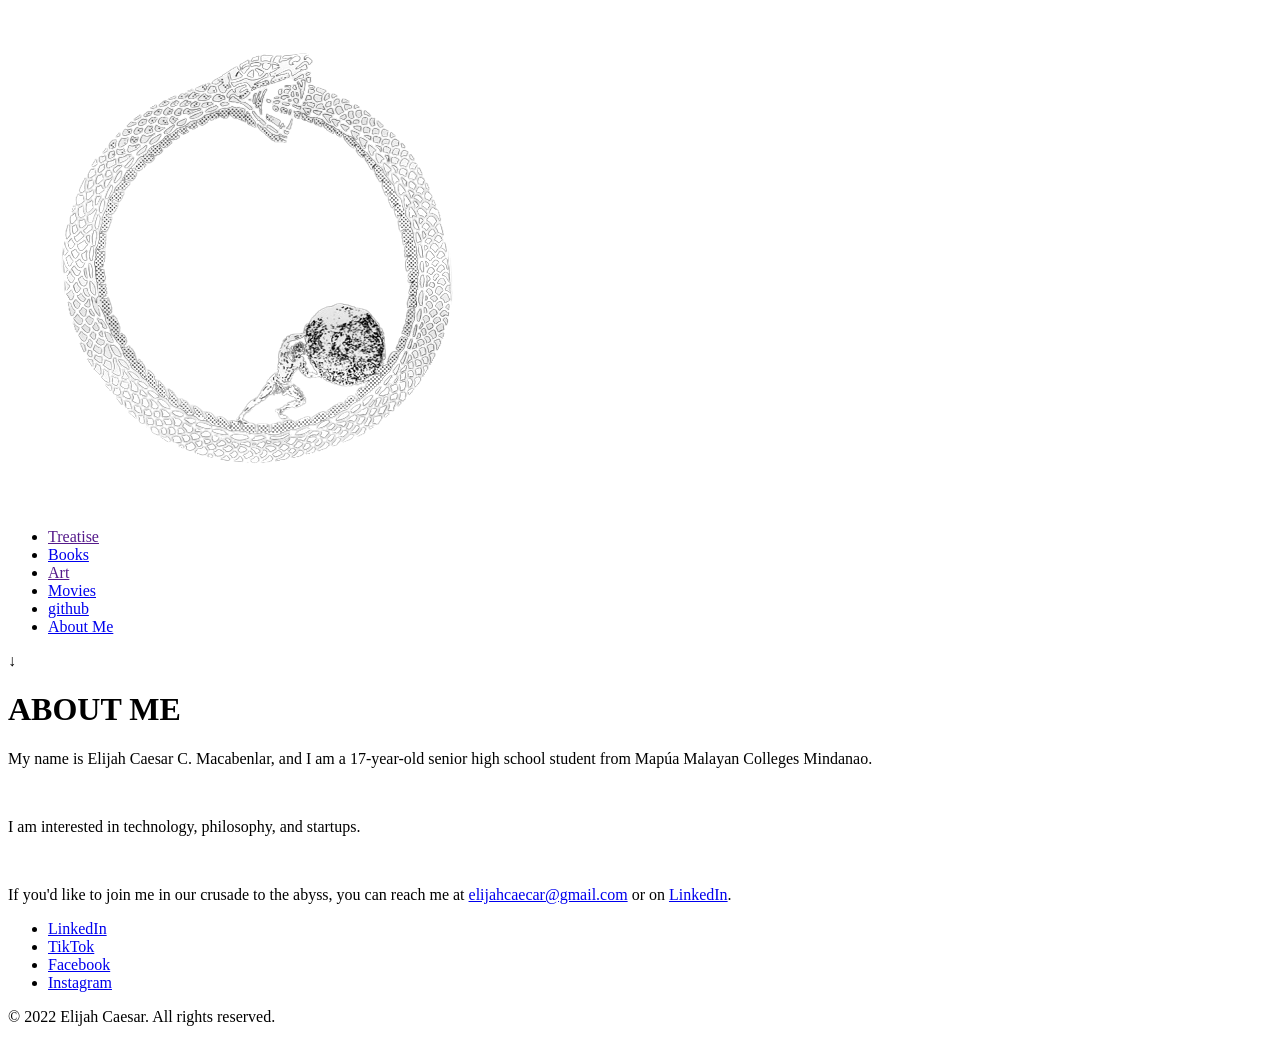
==== index.html @ 47c55516 "Update and rename Main_Page.html to index.html" ====
<!DOCTYPE html>
<html>
  <head>
    <title>Elijah Caesar</title>
    <link rel="stylesheet" type="text/css" href="Main_page.css">
  </head>
  <body>
    <div class="background">
      <div class="logo">
        <img src="Personal Web Logo.png">
      </div>
      <div class="taskbar">
        <ul>
          <li><a href="">Treatise</a></li>
          <li><a href="https://spectacular-feet-ef1.notion.site/9d674087a90d48728bbde0299b75942f" target="_blank">Books</a></li>
          <li><a href="">Art</a></li>
          <li>
            <a href="https://letterboxd.com/elijahcaesar/list/elijahs-peak-movie-picks/" target="_blank">Movies</a>
          </li>
          <li>
            <a href="https://github.com/parzivalsupreme" target="_blank">github</a>
          </li>
          <li><a href="About Me Page/about_me_page.html">About Me</a></li>
        </ul>
      </div> 
      <div id="arrow-down">&#x2193;</div>
      </div>
    <div class="AboutMe">
      <div>
        <h1 class="AboutMeheader">ABOUT ME</h1>
        <div class="aboutmetext">
          <p>My name is Elijah Caesar C. Macabenlar, and I am a 17-year-old senior high school student from Mapúa Malayan Colleges Mindanao.</p>
          <br>
            <p>I am interested in technology, philosophy, and startups.</p>
            <br>
           <p>If you'd like to join me in our crusade to the abyss, you can reach me at <a  href="mailto:elijahcaecar@gmail.com" target="_blank">elijahcaecar@gmail.com</a> or on <a  href="https://www.linkedin.com/in/elijah-macabenlar-a36b5524a/" target="_blank">LinkedIn</a>.</p>
        </div>
      </div>
    </div>
    <div class="girlwithapearlearring"></div>
    <div class="wandererabovetheseaoffog"></div>
    <div class="theschoolofathens"></div>
    <div class="nighthawks"></div>
    <div class="footer">
      <div class="socials">
        <ul>
          <li>
            <a href="https://www.linkedin.com/in/elijah-macabenlar-a36b5524a/" target="_blank">LinkedIn</a>
          </li>
          <li>
            <a href="https://www.tiktok.com/@elijahcaesar" target="_blank">TikTok</a>
          </li>
          <li>
            <a href="https://www.facebook.com/profile.php?id=100084972486421" target="_blank">Facebook</a>
          </li>
          <li>
            <a href="https://www.instagram.com/parzivalsupreme/" target="_blank">Instagram</a>
          </li>
        </ul>
      </div>
      <div class="Copyrightlicense">
        <p>© 2022 Elijah Caesar. All rights reserved.</p>
      </div>
    </div>
  </body>
</html>
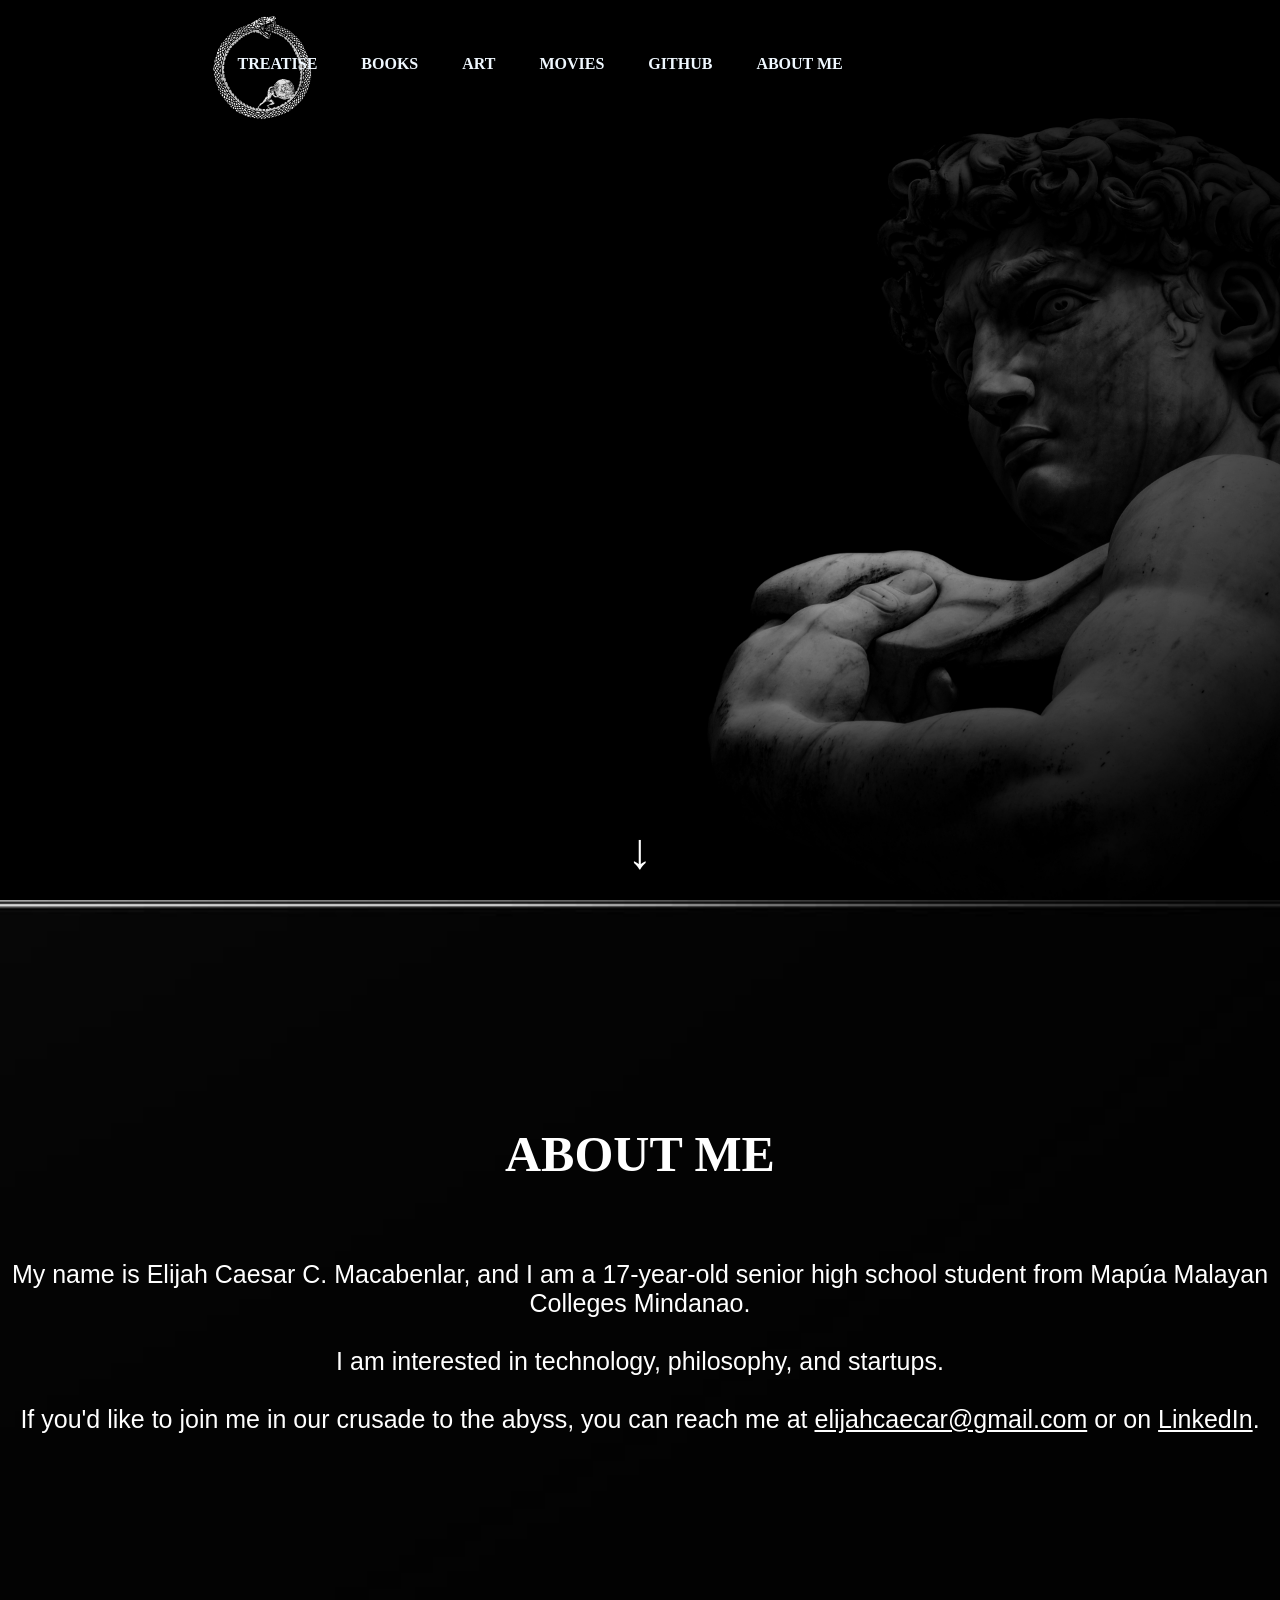
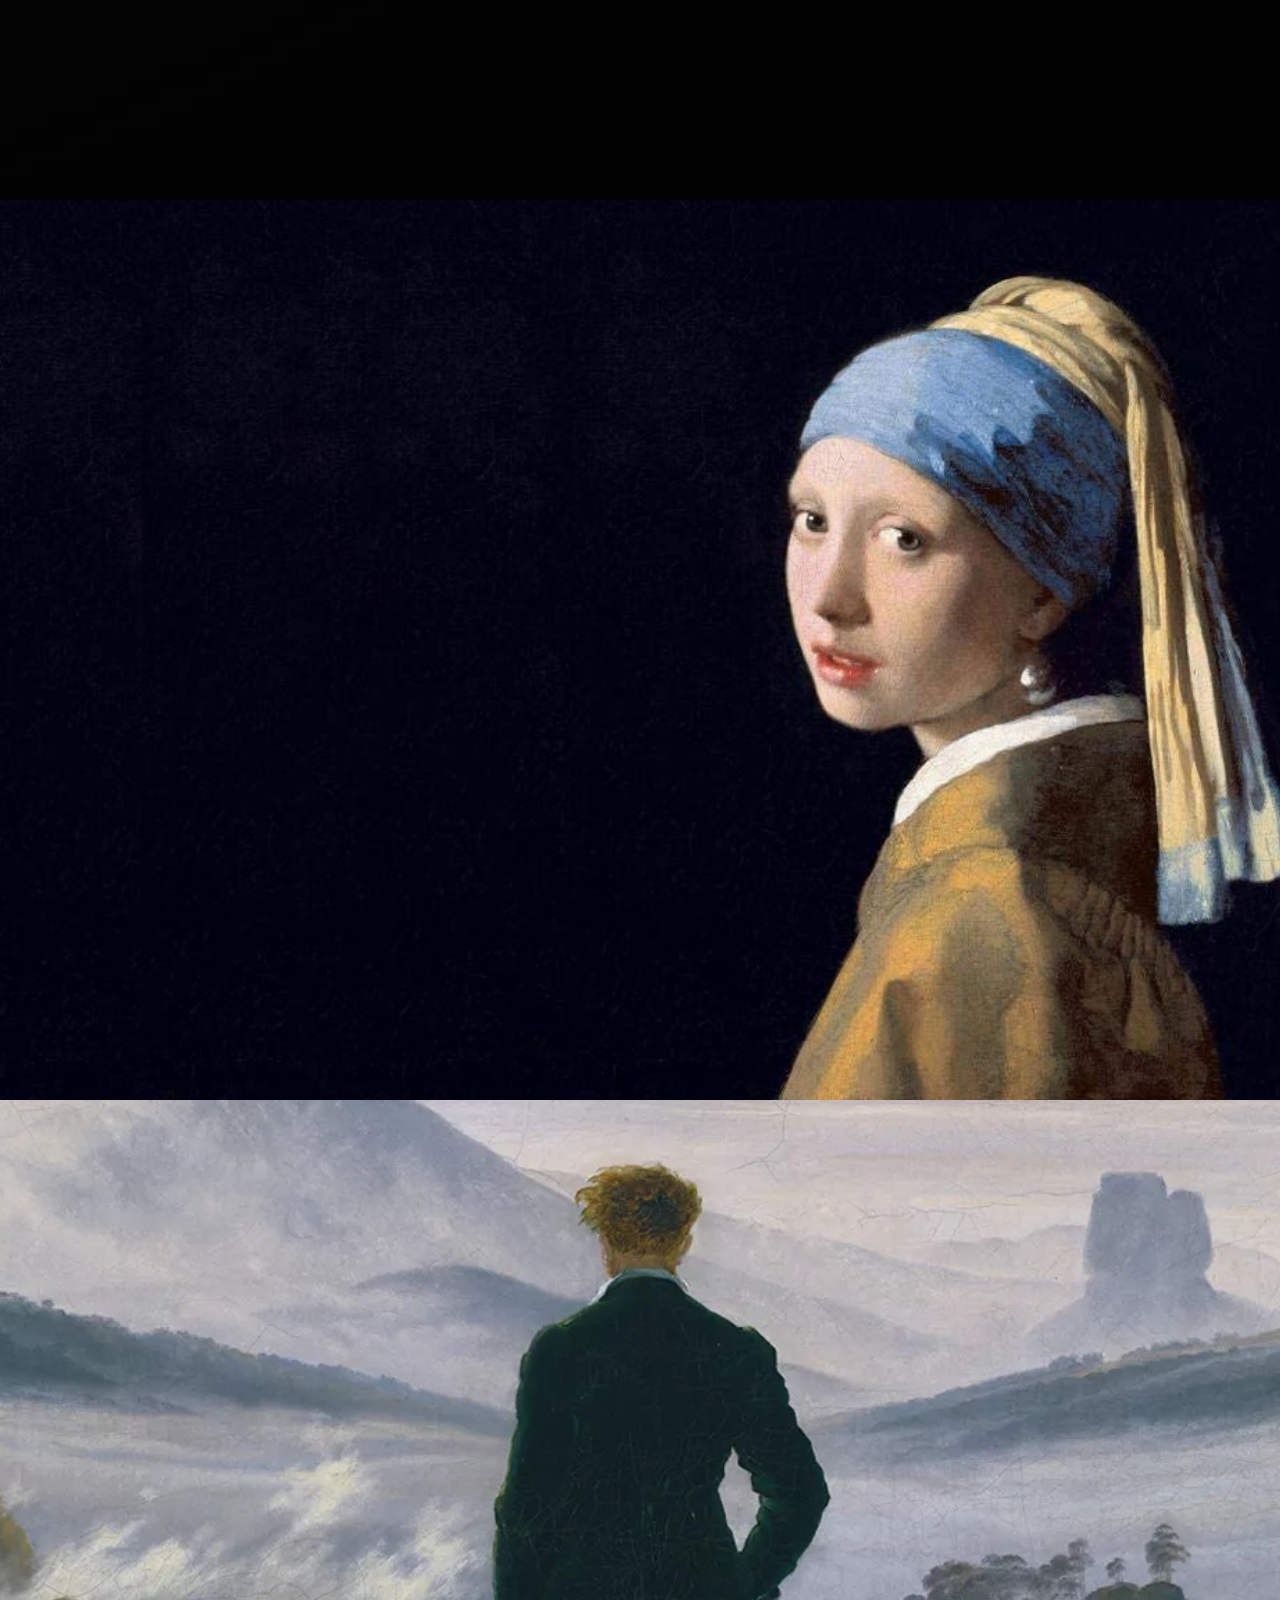
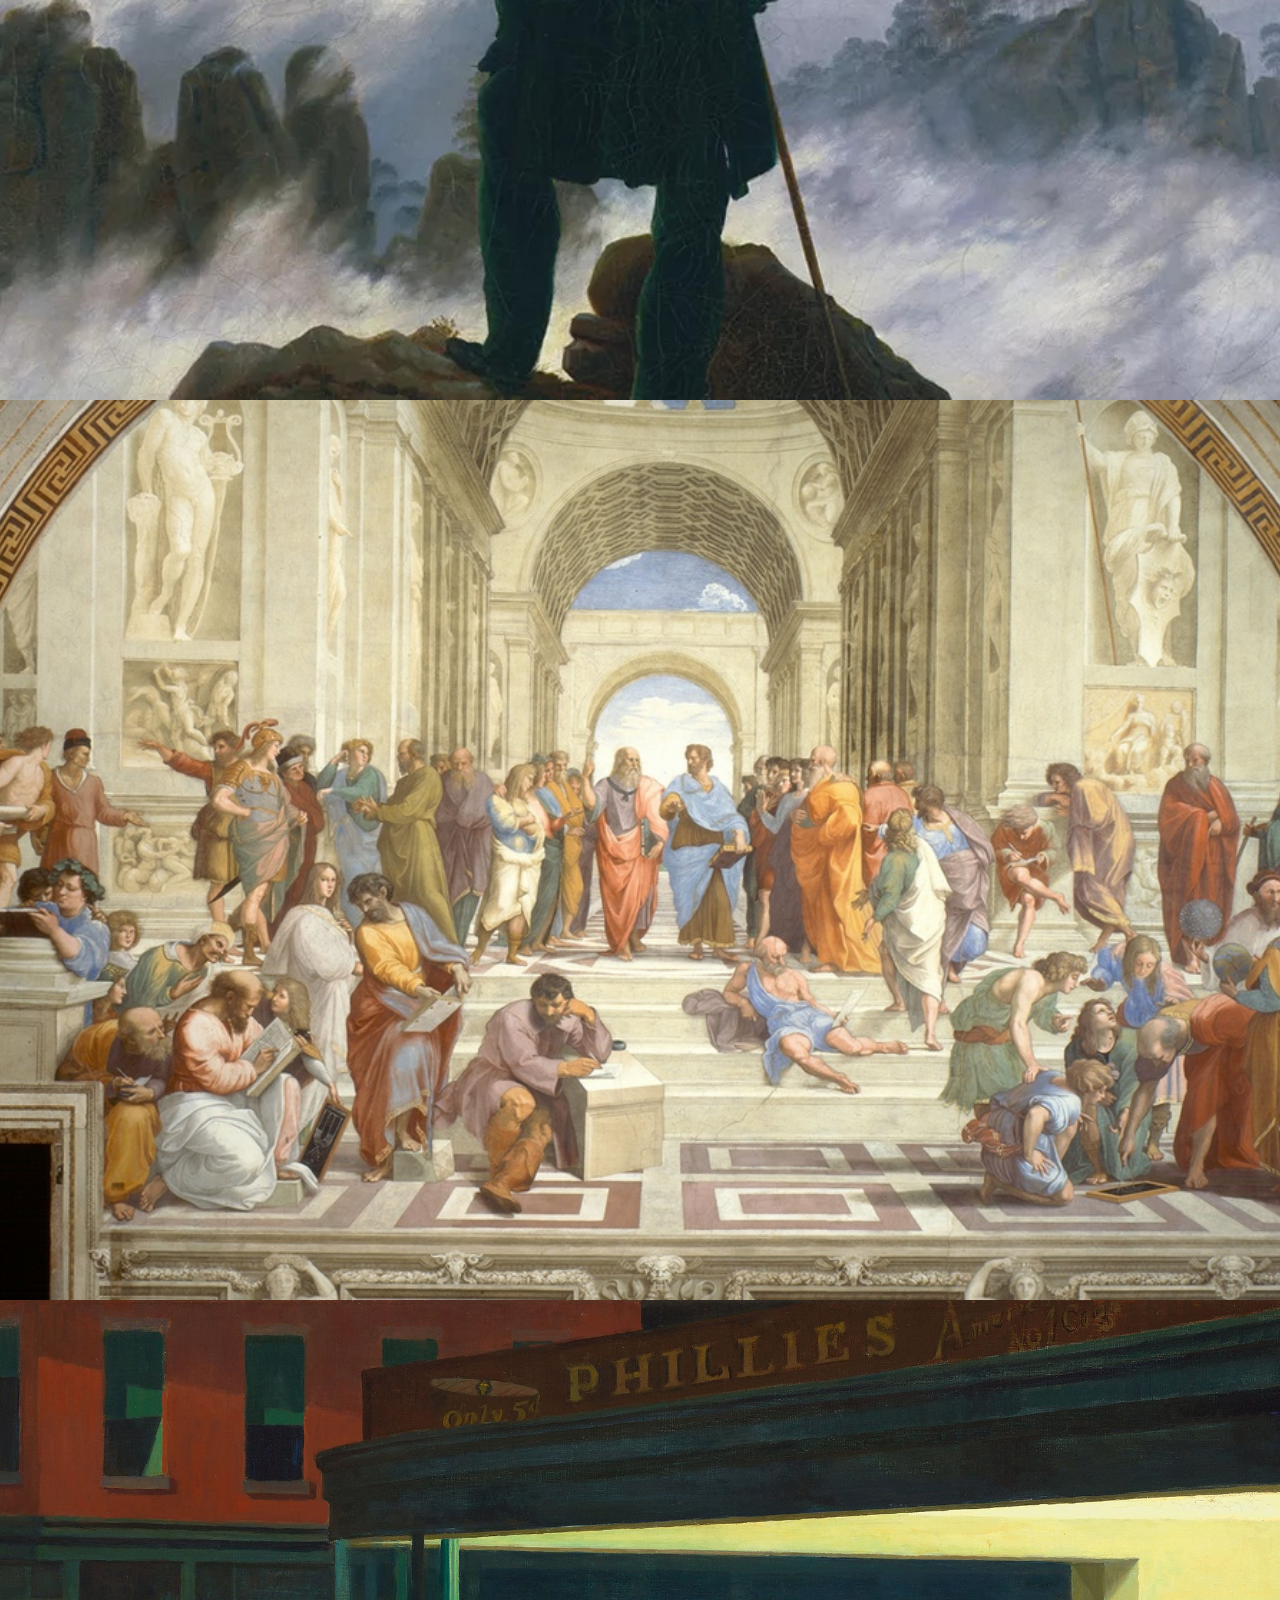
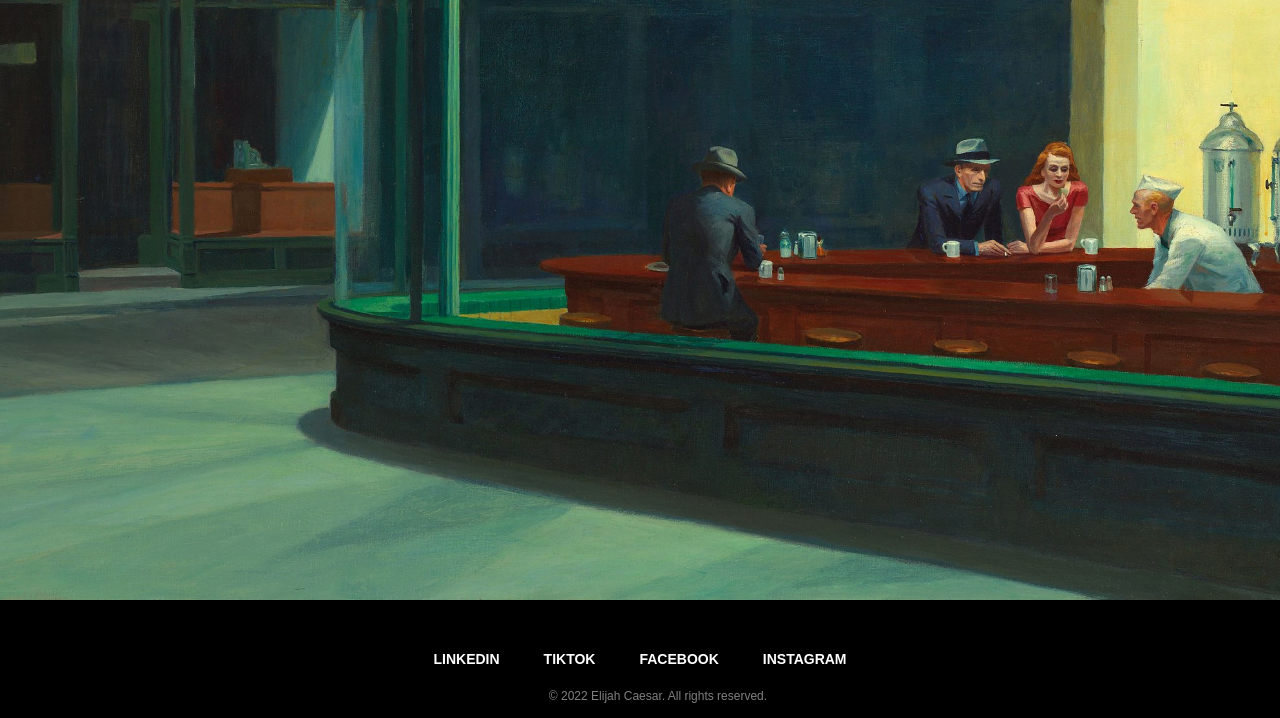
==== commit 5dde1d38: "Update index.html" ====
--- a/index.html
+++ b/index.html
@@ -2,7 +2,7 @@
 <html>
   <head>
     <title>Elijah Caesar</title>
-    <link rel="stylesheet" type="text/css" href="Main_page.css">
+    <link rel="stylesheet" type="text/css" href="styles.css">
   </head>
   <body>
     <div class="background">
--- a/styles.css
+++ b/styles.css
@@ -0,0 +1,184 @@
+*
+{
+  margin: 0;
+  padding: 0;
+}
+
+.background {
+  width: 100%;
+  height: 100vh;
+  background-image: url('download.jpg');
+  background-position: center;
+  background-size: cover;
+}
+
+.taskbar {
+  list-style-type: none;
+  margin:  auto;
+  padding-top: 55px;
+  padding-left: 17%;
+  display: block;
+  position: fixed;
+}
+
+.taskbar ul li {
+  display: inline-block;
+  list-style-type: none;
+  margin: 0 20px;
+  position: relative;
+}
+
+.taskbar ul li a{
+  text-decoration: none;
+  color: aliceblue;
+  text-transform: uppercase;
+  font-weight: bold;
+}
+
+.taskbar ul li::after{
+  content: "";
+  height: 3px;
+  width: 0%;
+  background: #FFFFFF;
+  position: absolute;
+  left: 0;
+  bottom: -5px;
+  transition: 0.3s;
+}
+
+.taskbar ul li:hover::after{
+  width: 100%;
+}
+
+.logo img{
+  width: 125px;
+  float: left;
+  padding-top: 5px;
+  padding-left: 200px;
+  position:fixed
+}
+
+.AboutMe {
+  width: 100%;
+  height: 100vh;
+  background-image: url('AboutMe.jpg');
+  background-position: center;
+  background-size: cover;
+}
+
+.girlwithapearlearring{
+  width: 100%;
+  height: 100vh;
+  background-image: url('girl with a pearl earring.jpg');
+  background-position: center;
+  background-size: cover;
+}
+
+.wandererabovetheseaoffog{
+  width: 100%;
+  height: 100vh;
+  background-image: url('Wanderer above the Sea of Fog.jpg');
+  background-position: center;
+  background-size: cover;
+}
+
+.theschoolofathens{
+  width: 100%;
+  height: 100vh;
+  background-image: url('The School of Athens.jpg');
+  background-position: center;
+  background-size: cover;
+}
+
+.nighthawks{
+  width: 100%;
+  height: 100vh;
+  background-image: url('Nighthawks.jpg');
+  background-position: center;
+  background-size: cover;
+}
+
+.AboutMeheader{
+  color: #FFFFFF;
+  position: absolute;
+  top: 125%;
+  width: 100%;
+  text-align: center;
+  font-size: 50px;
+}
+
+.aboutmetext{
+  color: #FFFFFF;
+  position: absolute;
+  top: 140%;
+  width: 100%;
+  text-align: center;
+  font-size: 25px;
+  font-family: Arial, Helvetica, sans-serif;
+}
+
+.footer {
+  position: relative;
+  left:0;
+  top:0;
+  width: auto;
+  padding: 50px;
+  background-color:black;
+  text-align: center;
+}
+
+.socials ul li{
+  list-style: none;
+  display: inline-block;
+  margin: 0 20px;
+}
+
+.socials ul li a{
+  text-decoration: none;
+  color: #FFFFFF;
+  text-transform: uppercase;
+  font-size: 14px;
+  font-weight: bold;
+  font-family: sans-serif;
+}
+
+.Copyrightlicense{
+  color: #FFFFFF;
+  position: absolute;
+  top: 75%;
+  width: 95%;
+  font-size: 12px;
+  font-family: sans-serif;
+  color: gray;
+}
+
+#arrow-down {
+  position: absolute;
+  bottom: 20px;
+  left: 50%;
+  transform: translateX(-50%);
+  font-size: 50px;
+  color: white;
+  animation: bounce 1s ease-in-out infinite;
+}
+
+@keyframes bounce {
+  0% {
+    transform: translateY(0);
+  }
+  50% {
+    transform: translateY(-10px);
+  }
+  100% {
+    transform: translateY(0);
+  }
+}
+
+a{
+  color: white;
+}
+
+
+
+
+
